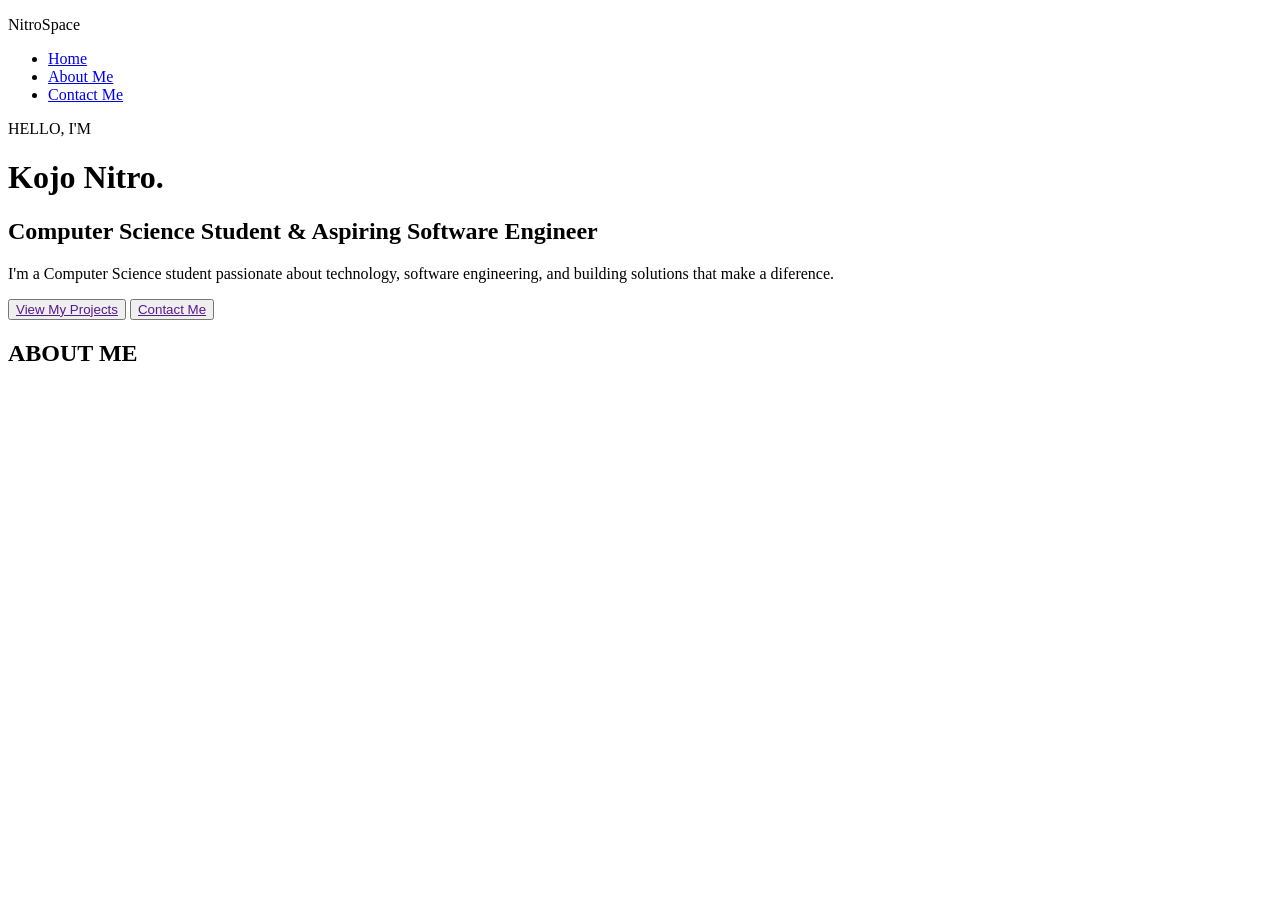
==== index.html @ 53185519 "Add files via upload" ====
<!DOCTYPE html>
<html lang="en">
<head>
    <meta charset="UTF-8">
    <meta name="viewport" content="width=device-width, initial-scale=1.0">
    <link rel="stylesheet" href="css/style.css">
    <title>NitroSpace</title>
</head>
<body>

    <!-- Navbar Section -->
<nav class="navbar">
    <div class="container">
    <div class="logo">
        <p>Nitro<span class="span-blue">Space</span></p>
    </div>
        <ul class="navlist">
        <li><a href="#top">Home</a></li>
        <li><a href="#about-section">About Me</a></li>
        <li><a href="#">Contact Me</a></li>
        </ul>
    </div>
</nav>


<!-- Homepage Section -->
<header class="hero" id="top">
    <div class="container">
        <div class="hero-text">
            <p class="text-1">HELLO, I'M</p>
            <h1>Kojo<span class="span-blue"> Nitro.</span></h1>
            <h2>Computer Science Student & Aspiring Software Engineer</h2>
            <p class="text-2">I'm a Computer Science student passionate about technology, software engineering, and building solutions that make a diference.</p>
        </div>
        <div class="home-btns">
            <button class="btn-1"><a href="">View My Projects</a></button>
            <button class="btn-2"><a href="">Contact Me</a></button>
        </div>
    </div> 
</header>

<section class="about-section" id="about-section">
        <h2>ABOUT ME</h2>
        <div class="container">
        <div class="about-text">

        </div>
        <div class="about-cards">

        </div>
        </div>
</section>

 </div>
</body>
</html>
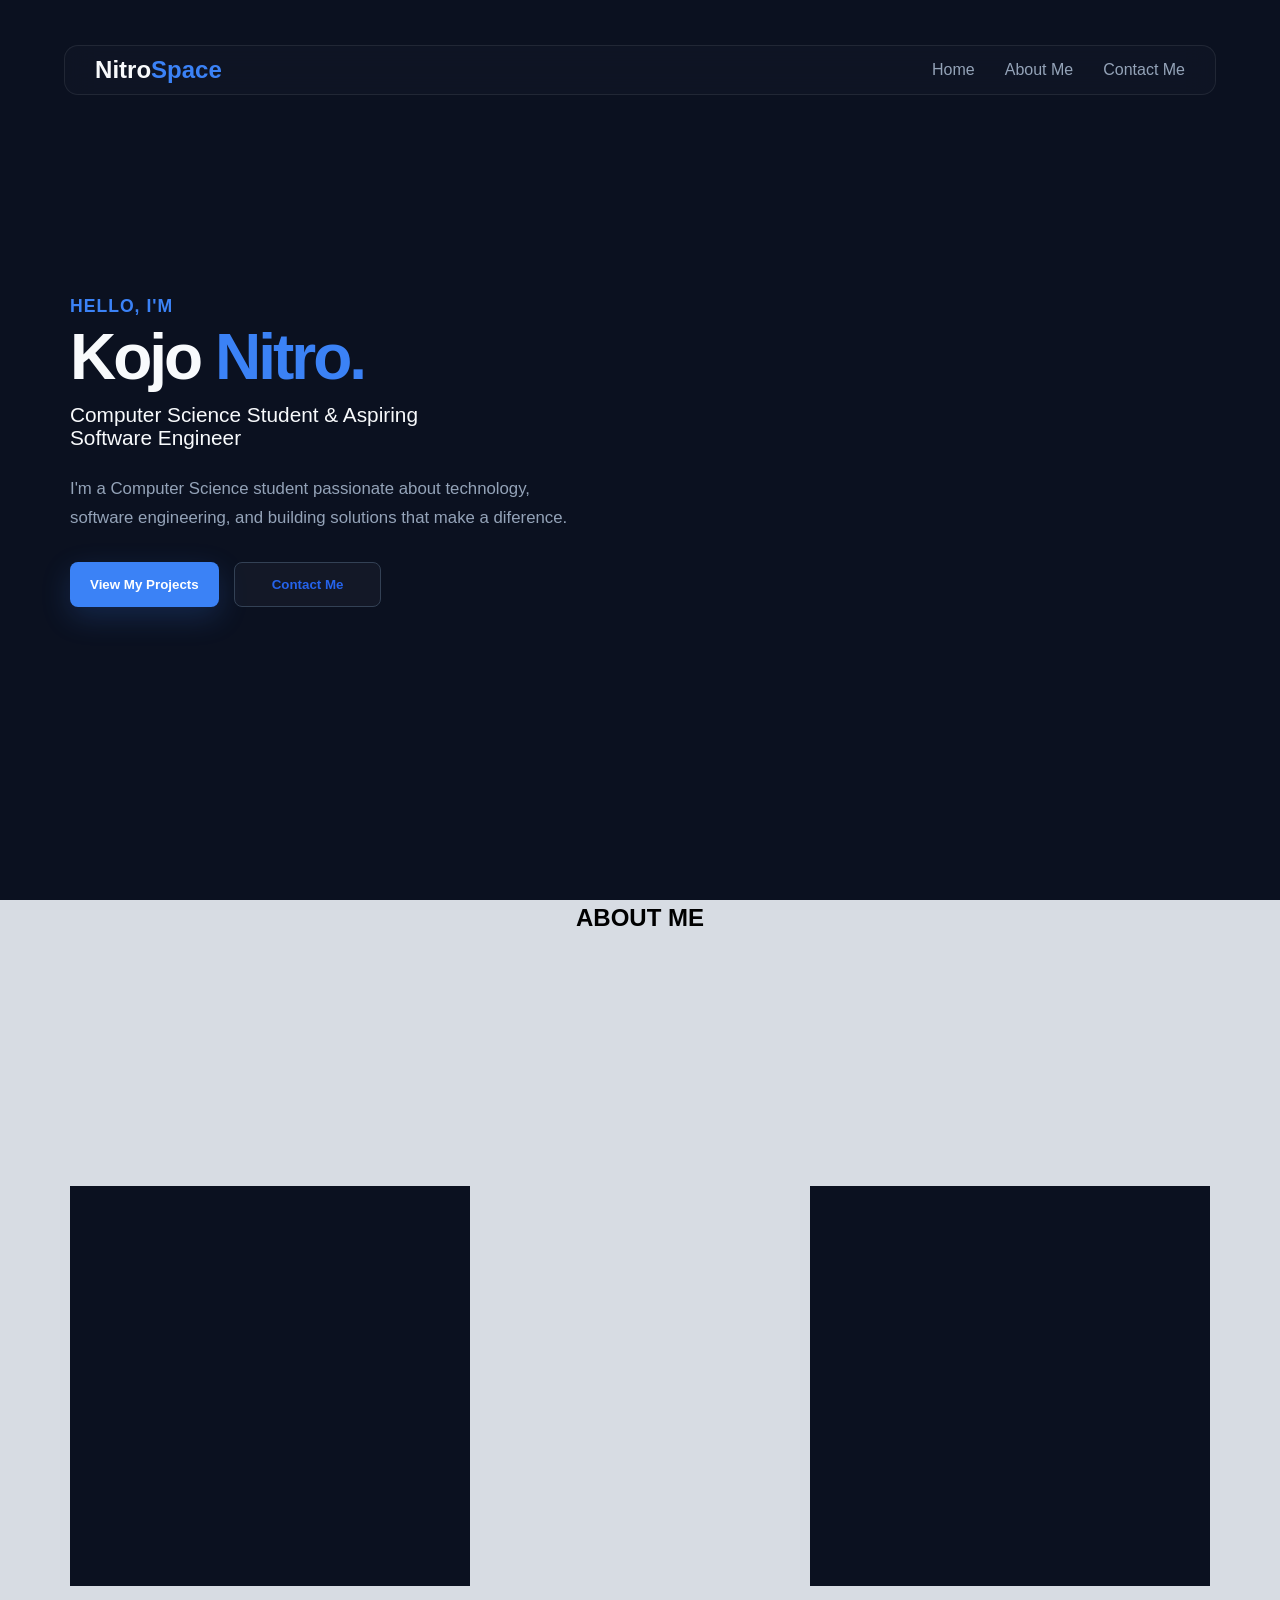
==== commit 9b507b33: "Update index.html" ====
--- a/index.html
+++ b/index.html
@@ -3,7 +3,7 @@
 <head>
     <meta charset="UTF-8">
     <meta name="viewport" content="width=device-width, initial-scale=1.0">
-    <link rel="stylesheet" href="css/style.css">
+    <link rel="stylesheet" href="style.css">
     <title>NitroSpace</title>
 </head>
 <body>
@@ -53,4 +53,4 @@
 
  </div>
 </body>
-</html>+</html>
--- a/style.css
+++ b/style.css
@@ -0,0 +1,235 @@
+* {
+    box-sizing: border-box;
+    margin: 0;
+    padding: 0;       
+}
+
+body {
+    font-family: Helvetica, Arial;
+    font-size: 16px;
+    line-height: 1.5;
+    background: #d7dce3 ;
+}
+
+html {
+    scroll-behavior: smooth;
+}
+
+.container {
+    max-width: 1200px;
+    margin: 0 auto;
+    padding: 0 30px;
+}
+
+/* NAVBAR SECTION */
+
+.navbar {
+    height: 50px;
+    background: rgba(17, 24, 39, 0.65);
+    backdrop-filter: blur(15px);
+    -webkit-backdrop-filter: blur(15px);
+    border: 1px solid rgba(255, 255, 255, 0.08);
+    border-radius: 14px;
+    position: fixed;
+    top: 5%;
+    left: 5%;
+    right: 5%;
+    z-index: 1000;
+}
+
+.navbar .container{
+    display: flex;
+    justify-content: space-between;
+    align-items: center;
+    height: 100%;
+}
+
+.logo {
+    color: #f8fafc;
+    font-size: x-large;
+    font-weight: bold;
+}
+
+
+.span-blue{
+    color: #3b82f6 ;
+}
+
+.navbar ul {
+    display: flex;
+    list-style: none;
+}
+
+
+.navbar a {
+    text-decoration: none;
+    font-weight: 500;
+    color: #94a3b8;
+    margin-left: 30px;
+    transition: 0.3s ease;
+}
+
+.navbar a:hover {
+    color: #f8fafc;
+}
+
+
+/* HERO SECTION */
+.hero {
+    /* display: flex;
+    justify-content: space-between; */
+    background: #0b1120;
+    color: #94a3b8;
+}
+
+.hero .container{
+    display: flex;
+    flex-direction: column;
+    justify-content: center;
+    height: 100vh;
+}
+
+.hero-text h1 {
+    color: #f8fafc;
+    font-size: 4rem;
+    line-height: 1;
+    letter-spacing: -3px;
+    font-weight: 600;
+    margin-bottom: 15px;
+}
+
+.hero-text h2 {
+    max-width: 400px;
+    font-size: 1.3rem;
+    line-height: 1.1;
+    color: #f8fafc;
+    margin-bottom: 25px;
+    font-weight: 500;
+}
+
+.text-1{
+    color: #3b82f6;
+    font-size: 1.1rem;
+    font-weight: 600;
+    margin-bottom: 6px;
+    letter-spacing:1px;
+}
+
+.text-2 {
+    max-width: 500px;
+    line-height: 1.7;
+    font-size: 1.05rem;
+    margin-bottom: 30px;
+}
+
+
+
+.home-btns {
+    display: flex;
+    gap: 15px;
+}
+
+.home-btns a {
+    text-decoration: none;
+}
+
+.btn-1, .btn-2 {
+    border-radius: 8px;
+}
+
+.btn-1 {
+    padding: 14px 20px;
+    background-color: #3b82f6;
+    box-shadow: 0px 10px 30px rgba(59, 130, 246, 0.2);
+    border: none;
+}
+
+.btn-1 a{
+    color: #ffffff;
+    font-weight: 600;
+}
+
+.btn-2 {
+    padding: 14px 37px;
+    border: 1px solid #334155;
+    background-color: rgba(255, 255, 255, 0.03);
+    color: #f8fafc;
+}
+
+.btn-2 a{
+    color: #2563eb;
+    font-weight: 600;
+}
+
+.btn-1:hover{
+    background: #60a5fa;
+    transform: translateY(-3px);
+}
+
+.btn-2:hover{
+    border-color: #3b82f6;
+    color: #60a5fa;
+    transform: translateY(-3px);
+}
+
+/* ABOUT SECTION */
+.about-section h2 {
+    text-align: center;
+}
+
+.about-section .container {
+    height: 100vh;
+    display: flex;
+    justify-content: space-between;
+    align-items: center;
+}
+
+.about-text {
+    background: #0b1120;
+    width: 400px;
+    height: 400px;
+}
+
+.about-cards {
+    background: #0b1120;
+    width: 400px;
+    height: 400px;
+}
+
+
+/* RESPONSIVE SECTION */
+@media(max-width: 767px) {
+
+    .navbar ul{
+        /* display: none; */
+    }
+
+    .hero .container{
+        justify-content: center;
+        text-align: center;
+        /* background: green; */
+    }
+    
+    .hero-text h2{
+        margin: 0 auto;
+        margin-bottom: 20px;
+    }
+
+    .hero-text h2, .text-2{
+        max-width: max-content;
+    }
+    .text-2{
+        margin-bottom: 40px;
+    }
+    .hero .home-btns{
+        display: flex;
+        justify-content: center;
+        /* flex-direction: column; */
+    }
+}
+
+@media(min-width:768px) and (max-width:1023px){
+    .hero .container{
+        /* background: red; */
+    }
+}
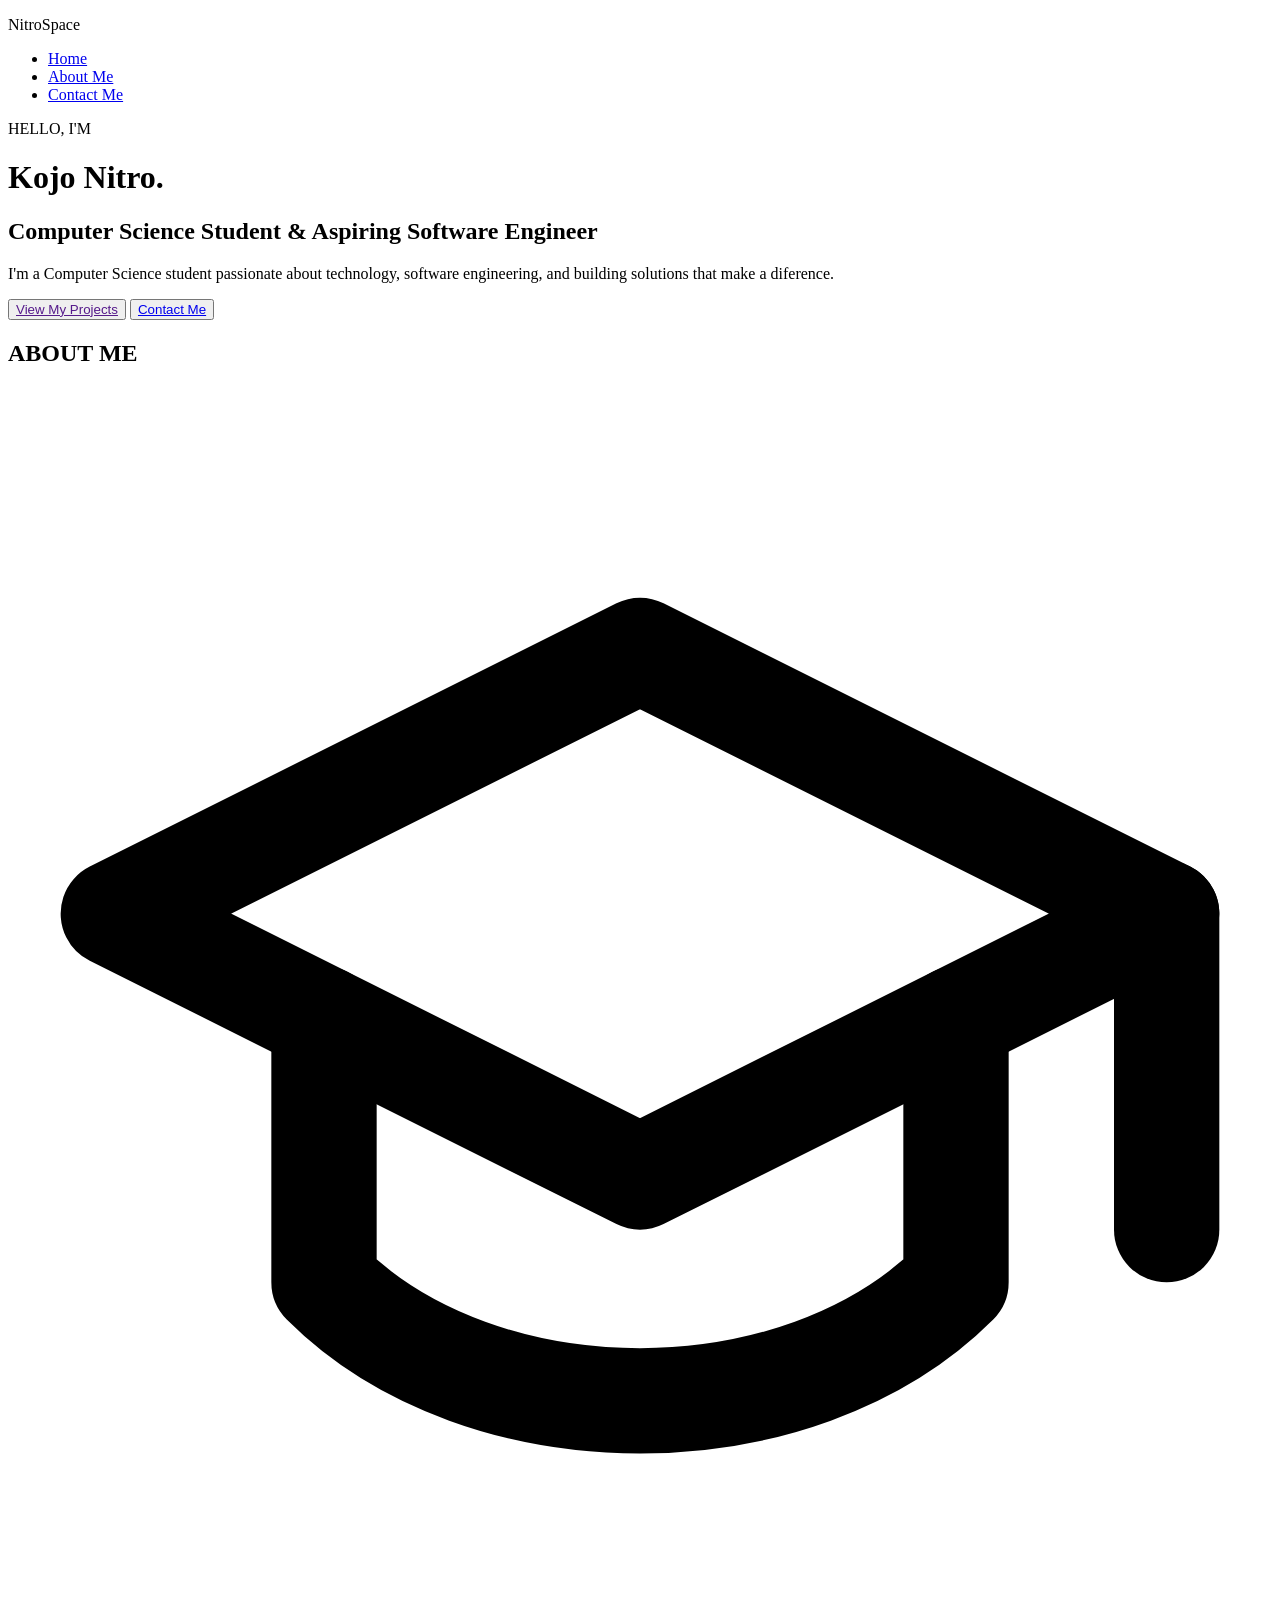
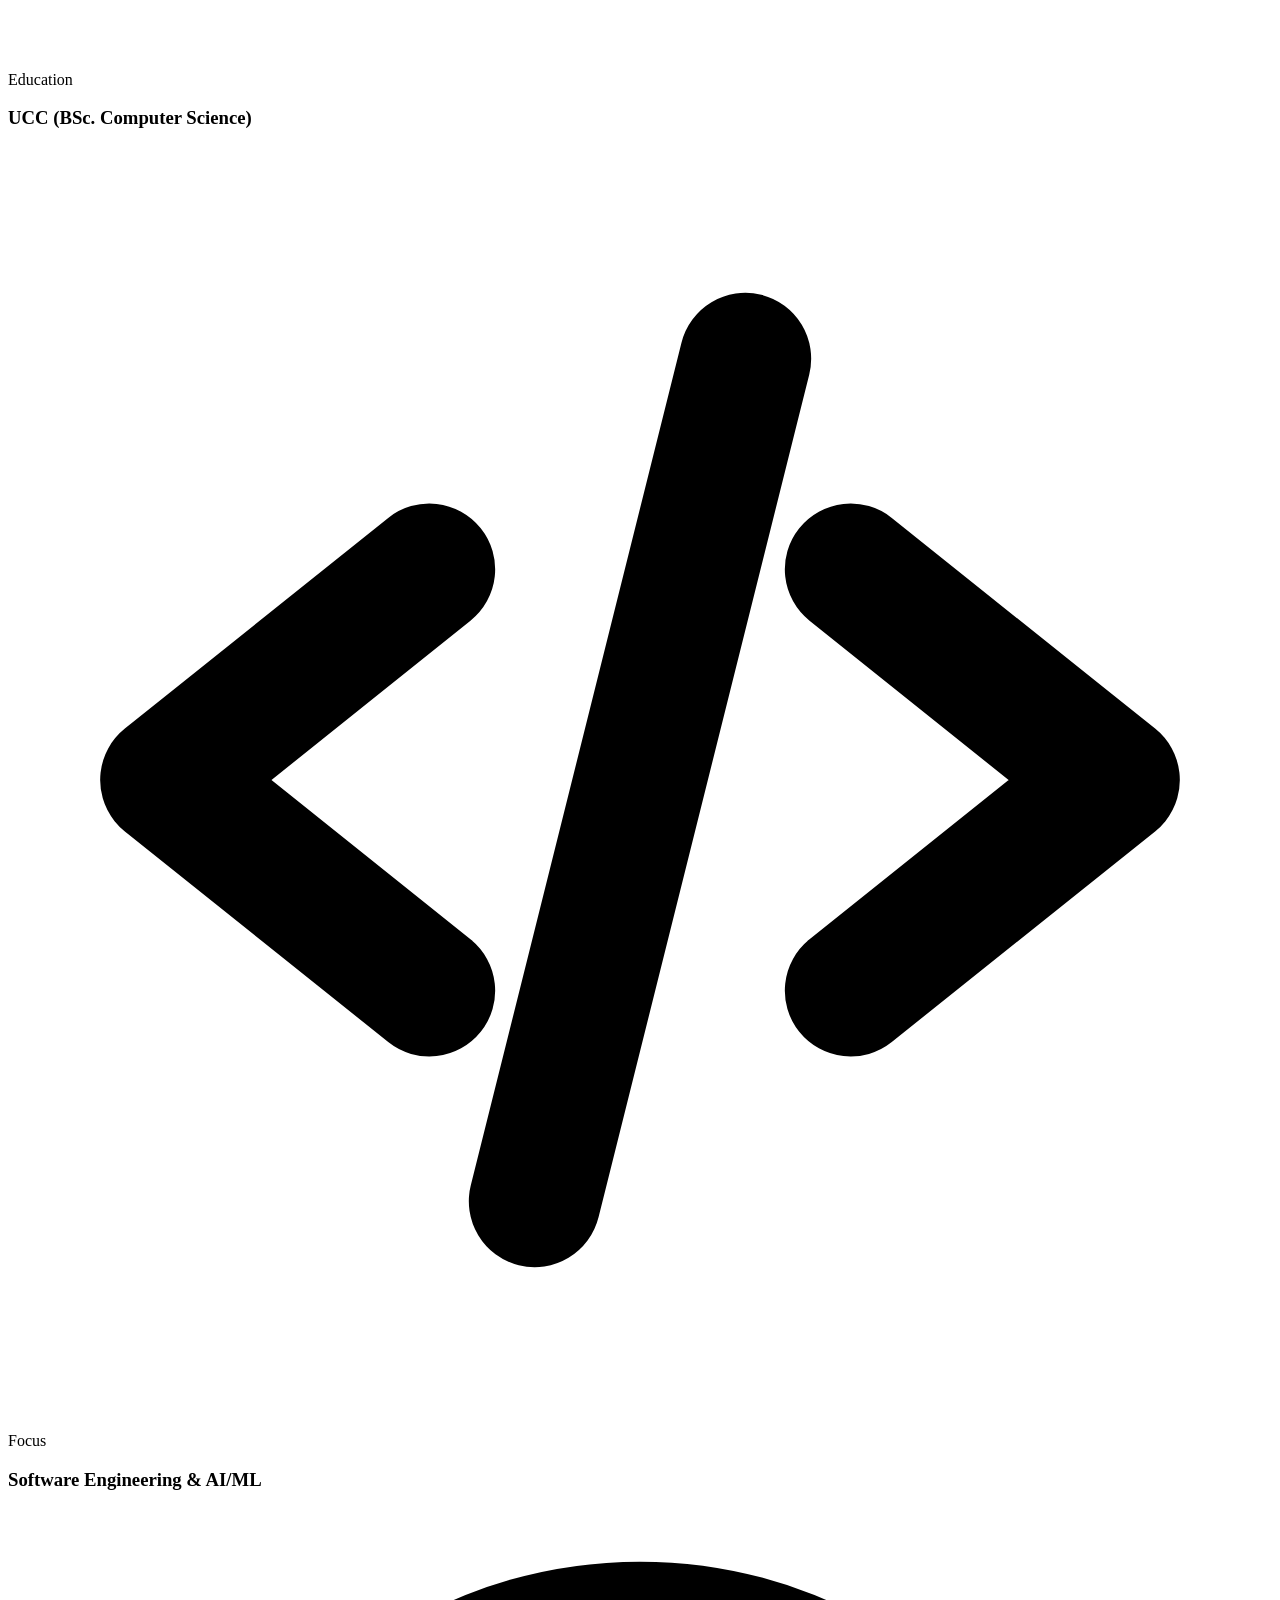
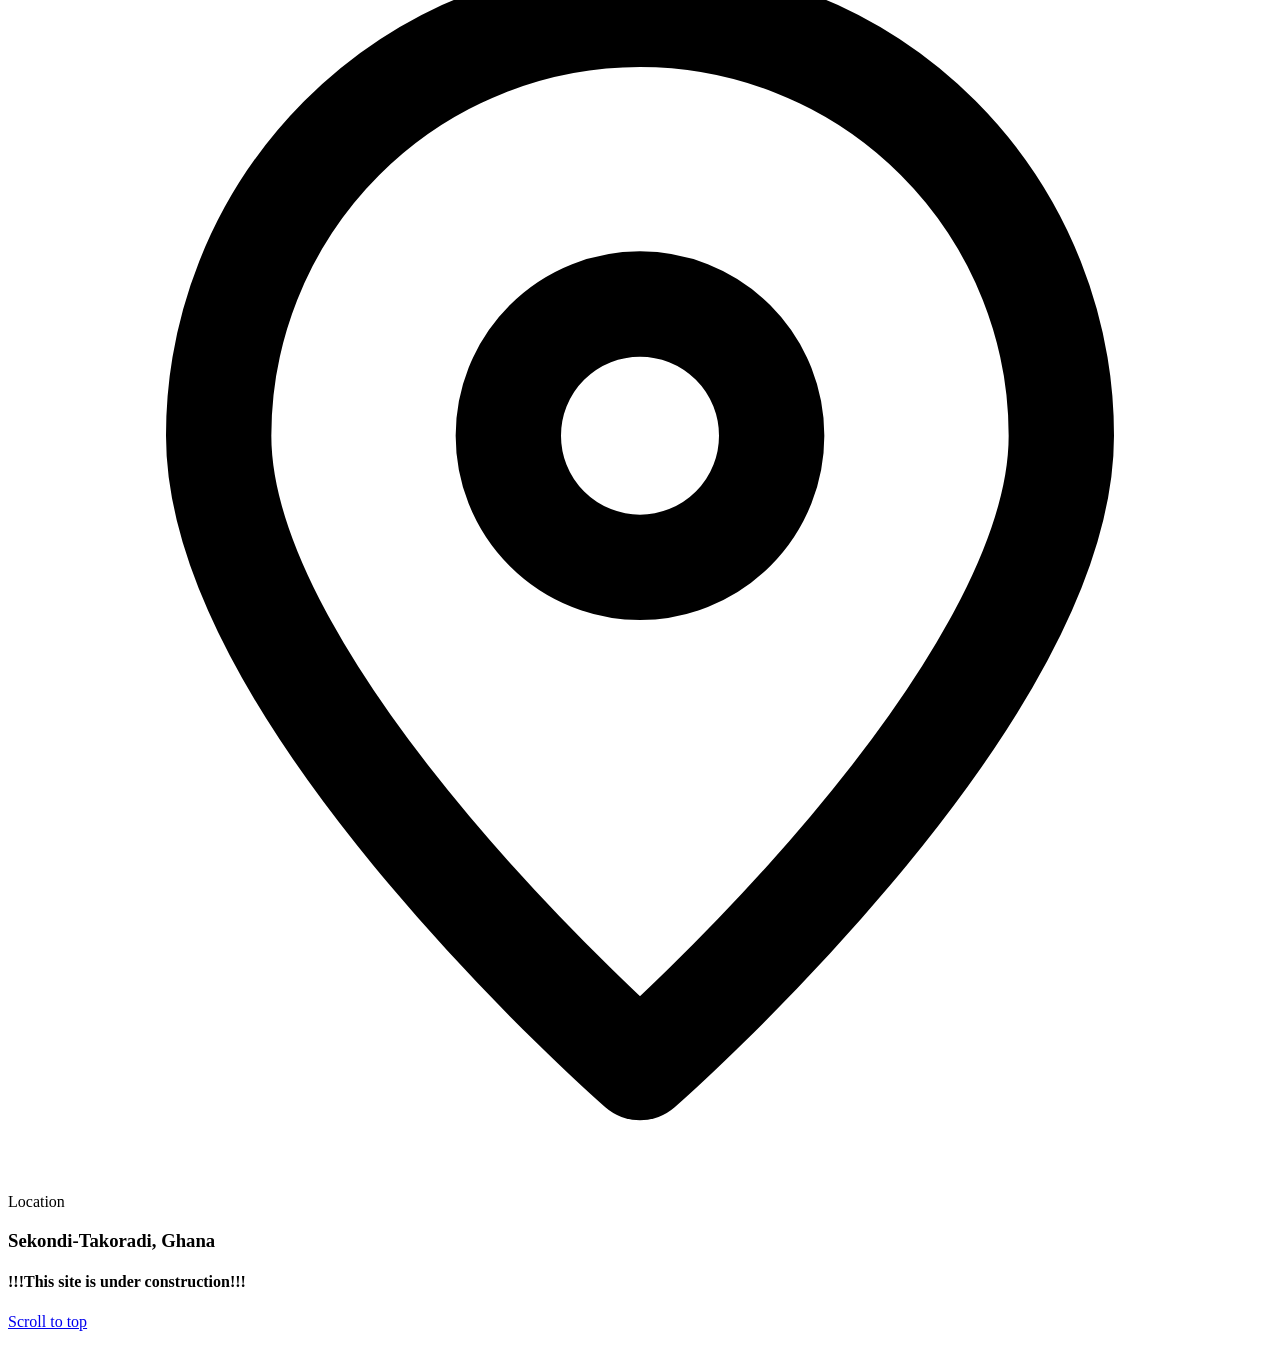
==== commit 96861717: "Add files via upload" ====
--- a/index.html
+++ b/index.html
@@ -3,7 +3,7 @@
 <head>
     <meta charset="UTF-8">
     <meta name="viewport" content="width=device-width, initial-scale=1.0">
-    <link rel="stylesheet" href="style.css">
+    <link rel="stylesheet" href="css/style.css">
     <title>NitroSpace</title>
 </head>
 <body>
@@ -34,7 +34,7 @@
         </div>
         <div class="home-btns">
             <button class="btn-1"><a href="">View My Projects</a></button>
-            <button class="btn-2"><a href="">Contact Me</a></button>
+            <button class="btn-2"><a href="https://wa.me/message/QJP7PUDPM3DHO1" target="_blank">Contact Me</a></button>
         </div>
     </div> 
 </header>
@@ -43,14 +43,88 @@
         <h2>ABOUT ME</h2>
         <div class="container">
         <div class="about-text">
+            
+        </div>
+
+        <div class="about-card">
+            <div class="card">
+                <div class="card-icon">
+            <svg xmlns="http://www.w3.org/2000/svg"
+                viewBox="0 0 24 24" fill="none"
+                stroke="currentColor" stroke-width="2"
+                stroke-linecap="round"
+                stroke-linejoin="round">
+
+                <path d="m22 10-10-5-10 5 10 5 10-5Z"/>
+                <path d="M6 12v5c3 3 9 3 12 0v-5"/>
+                <path d="M22 10v6"/>
+            </svg>
+        </div>
+
+        <div class="card-content">
+            <p>Education</p>
+            <h3>UCC (BSc. Computer Science)</h3>
+        </div>
+            </div>
+        </div>
+
+        <div class="about-card">
+            <div class="card">
+                    <div class="card-icon">
+            <svg xmlns="http://www.w3.org/2000/svg"
+                viewBox="0 0 24 24" fill="none"
+                stroke="currentColor" stroke-width="2.5"
+                stroke-linecap="round"
+                stroke-linejoin="round">
+
+                <path d="m8 8-5 4 5 4"/>
+                <path d="m16 8 5 4-5 4"/>
+                <path d="m14 4-4 16"/>
+            </svg>
+        </div>
+
+        <div class="card-content">
+            <p>Focus</p>
+            <h3>Software Engineering & AI/ML</h3>
+        </div>
+        </div>
+        </div>
+
+        <div class="about-card">
+            <div class="card">
+                    <div class="card-icon">
+            <svg xmlns="http://www.w3.org/2000/svg"
+                viewBox="0 0 24 24" fill="none"
+                stroke="currentColor" stroke-width="2"
+                stroke-linecap="round"
+                stroke-linejoin="round">
+
+                <path d="M20 10c0 5-8 12-8 12S4 15 4 10a8 8 0 1 1 16 0Z"/>
+                <circle cx="12" cy="10" r="2.5"/>
+            </svg>
+        </div>
+
+        <div class="card-content">
+            <p>Location</p>
+            <h3>Sekondi-Takoradi, Ghana</h3>
+        </div>
+        </div>
+        </div>
 
         </div>
-        <div class="about-cards">
 
-        </div>
-        </div>
 </section>
 
- </div>
+<div class="construction">
+    <div class="container">
+    <h4>!!!This site is under construction!!!</h4>
+    <p><a href="#">Scroll to top</a></p>
+    </div>
+</div>
 </body>
 </html>
+
+
+
+
+
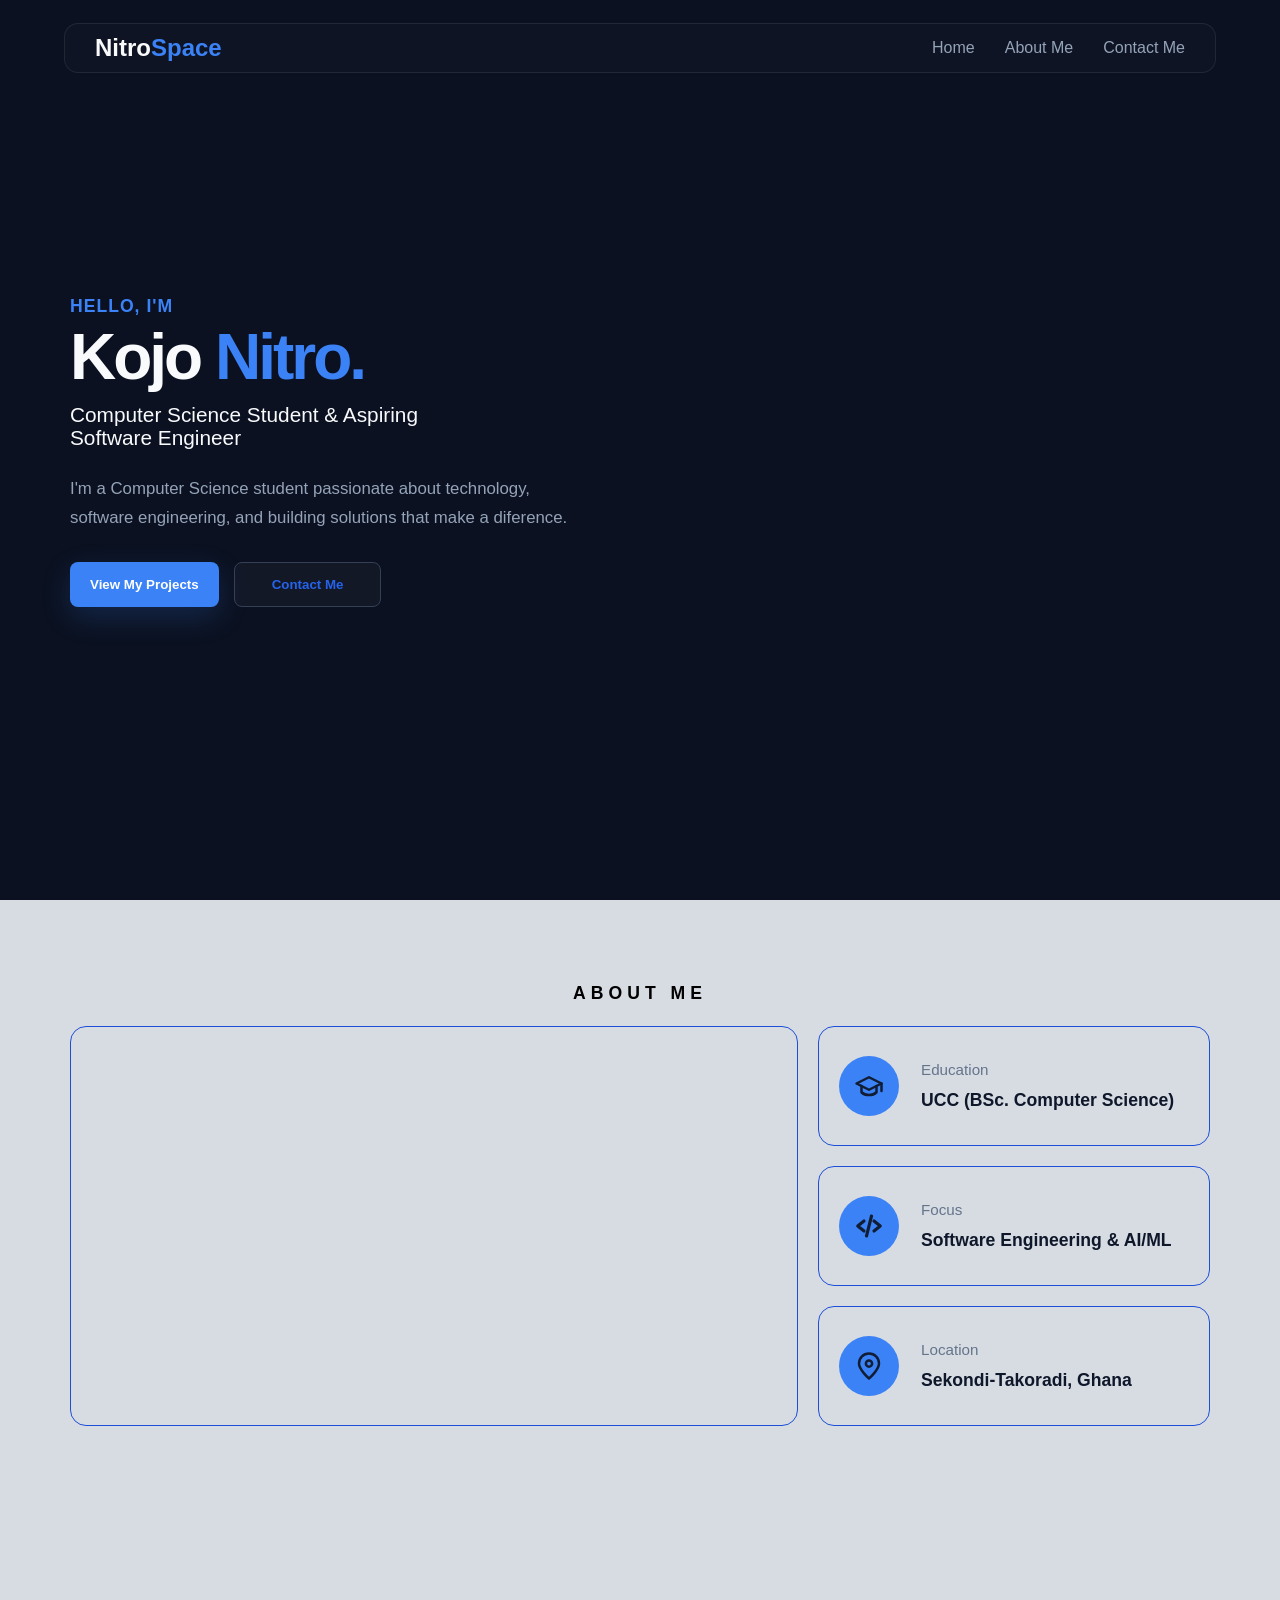
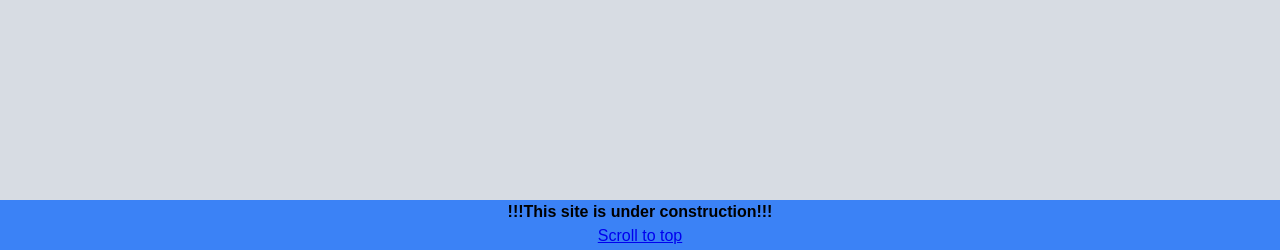
==== commit b6f22aba: "Update index.html" ====
--- a/index.html
+++ b/index.html
@@ -3,7 +3,7 @@
 <head>
     <meta charset="UTF-8">
     <meta name="viewport" content="width=device-width, initial-scale=1.0">
-    <link rel="stylesheet" href="css/style.css">
+    <link rel="stylesheet" href="style.css">
     <title>NitroSpace</title>
 </head>
 <body>
--- a/style.css
+++ b/style.css
@@ -0,0 +1,373 @@
+* {
+    box-sizing: border-box;
+    margin: 0;
+    padding: 0;       
+}
+
+body {
+    font-family: Helvetica, Arial;
+    font-size: 16px;
+    line-height: 1.5;
+    background: #d7dce3 ;
+}
+
+html {
+    scroll-behavior: smooth;
+}
+
+.container {
+    max-width: 1200px;
+    margin: 0 auto;
+    padding: 0 30px;
+}
+
+/* NAVBAR SECTION */
+
+.navbar {
+    height: 50px;
+    background: rgba(17, 24, 39, 0.65);
+    backdrop-filter: blur(15px);
+    -webkit-backdrop-filter: blur(15px);
+    border: 1px solid rgba(255, 255, 255, 0.08);
+    border-radius: 14px;
+    position: fixed;
+    top: 2.5%;
+    left: 5%;
+    right: 5%;
+    z-index: 1000;
+}
+
+.navbar .container{
+    display: flex;
+    justify-content: space-between;
+    align-items: center;
+    height: 100%;
+}
+
+.logo {
+    color: #f8fafc;
+    font-size: x-large;
+    font-weight: bold;
+}
+
+
+.span-blue{
+    color: #3b82f6 ;
+}
+
+.navbar ul {
+    display: flex;
+    list-style: none;
+}
+
+
+.navbar a {
+    text-decoration: none;
+    font-weight: 500;
+    color: #94a3b8;
+    margin-left: 30px;
+    transition: 0.3s ease;
+}
+
+.navbar a:hover {
+    color: #f8fafc;
+}
+
+
+/* HERO SECTION */
+.hero {
+    /* display: flex;
+    justify-content: space-between; */
+    background: #0b1120;
+    color: #94a3b8;
+}
+
+.hero .container{
+    display: flex;
+    flex-direction: column;
+    justify-content: center;
+    height: 100vh;
+}
+
+.hero-text h1 {
+    color: #f8fafc;
+    font-size: 4rem;
+    line-height: 1;
+    letter-spacing: -3px;
+    font-weight: 600;
+    margin-bottom: 15px;
+}
+
+.hero-text h2 {
+    max-width: 400px;
+    font-size: 1.3rem;
+    line-height: 1.1;
+    color: #f8fafc;
+    margin-bottom: 25px;
+    font-weight: 500;
+}
+
+.text-1{
+    color: #3b82f6;
+    font-size: 1.1rem;
+    font-weight: 600;
+    margin-bottom: 6px;
+    letter-spacing:1px;
+}
+
+.text-2 {
+    max-width: 500px;
+    line-height: 1.7;
+    font-size: 1.05rem;
+    margin-bottom: 30px;
+}
+
+
+
+.home-btns {
+    display: flex;
+    gap: 15px;
+}
+
+.home-btns a {
+    text-decoration: none;
+}
+
+.btn-1, .btn-2 {
+    border-radius: 8px;
+}
+
+.btn-1 {
+    padding: 14px 20px;
+    background-color: #3b82f6;
+    box-shadow: 0px 10px 30px rgba(59, 130, 246, 0.2);
+    border: none;
+}
+
+.btn-1 a{
+    color: #ffffff;
+    font-weight: 600;
+}
+
+.btn-2 {
+    padding: 14px 37px;
+    border: 1px solid #334155;
+    background-color: rgba(255, 255, 255, 0.03);
+    color: #f8fafc;
+}
+
+.btn-2 a{
+    color: #2563eb;
+    font-weight: 600;
+}
+
+.btn-1:hover{
+    background: #60a5fa;
+    transform: translateY(-3px);
+}
+
+.btn-2:hover{
+    border-color: #3b82f6;
+    color: #60a5fa;
+    transform: translateY(-3px);
+}
+
+/* ABOUT SECTION */
+
+.about-section{
+    min-height: 100vh;
+    padding: 80px 0%;
+    box-sizing: border-box;
+}
+
+.about-section h2 {
+    text-align: center;
+    margin-bottom: 20px;
+    font-weight: 700;
+    font-size: 1.1rem;
+    letter-spacing: 5px;
+}
+
+.about-section .container {
+    display: grid;
+    grid-template-columns: 1.3fr 0.7fr;
+    grid-template-rows: repeat(3, 1fr);
+    gap: 20px;
+    height: 400px;
+}
+
+.about-text {
+    grid-column: 1;
+    grid-row: 1 / 4;
+    border: 1px solid #1d4ed8;
+    border-radius: 16px;
+}
+
+.about-card {
+    grid-column: 2;
+    background: linear-gradient(
+        135deg
+        #101d35
+        #080f20
+    );
+    border-radius: 16px;
+    border: 1px solid #1d4ed8;
+    box-sizing: border-box;
+    transition: 0.3s ease;
+}
+
+.about-card:hover {
+    transform: translateY(-4px);
+}
+
+
+
+.card {
+    display: flex;
+    align-items: center;
+    gap: 22px;
+    width: 100%;
+    height: 100%;
+    margin-left: 20px;
+} 
+
+
+/* ICON CONTAINER */
+.card-icon {
+    width: 60px;
+    height: 60px;
+    min-width: 60px;
+    display: flex;
+    align-items: center;
+    justify-content: center;
+    background: #3b82f6;
+    color: #101d35;
+    border-radius: 50%;
+}
+
+
+
+/* SVG ICONS */
+.card-icon svg {
+    width: 30px;
+    height: 30px;
+}
+
+
+/* CARD TEXT */
+.card-content {
+    display: flex;
+    flex-direction: column;
+    gap: 5px;
+}
+
+.card-content p {
+    margin: 0;
+    color: #64748B;
+    font-size: 0.95rem;
+    font-weight: 500;
+}
+
+.card-content h3 {
+    margin: 0;
+    color: #0F172A;
+    font-size: 1.1rem;
+    font-weight: 600;
+    line-height: 1.5;
+}
+
+
+
+.construction {
+    height: 50px;
+    background: #3b82f6;
+    text-align: center;
+}
+
+.construction .container{
+    
+}
+
+
+/* RESPONSIVE SECTION */
+@media(max-width: 767px) {
+
+    .navbar ul{
+        display: none;
+    }
+
+    .hero .container{
+        justify-content: center;
+        text-align: center;
+    }
+    
+    .hero-text h2{
+        margin: 0 auto;
+        margin-bottom: 20px;
+    }
+
+    .hero-text h2, .text-2{
+        max-width: max-content;
+    }
+    .text-2{
+        margin-bottom: 40px;
+    }
+    .hero .home-btns{
+        display: flex;
+        justify-content: center;
+    }
+
+    .about-section{
+
+    }
+
+    .about-section .container{
+        grid-template-columns: 1fr;
+        grid-template-rows: auto;
+        gap: 16px;
+    }
+
+    .about-text {
+        grid-column: 1;
+        grid-row: auto;
+    }
+
+    .about-card {
+        grid-column: 1;
+        grid-row: auto;
+    }
+}
+
+@media(min-width:768px) and (max-width:1023px){
+
+        .hero .container{
+        justify-content: center;
+        text-align: center;
+        /* background: green; */
+    }
+    
+    .hero-text h2{
+        margin: 0 auto;
+        margin-bottom: 20px;
+    }
+
+    .hero-text h2, .text-2{
+        max-width: max-content;
+    }
+    .text-2{
+        margin-bottom: 40px;
+    }
+    .hero .home-btns{
+        display: flex;
+        justify-content: center;
+    }
+
+    .about-section .container{
+    }
+
+}
+
+@media(min-width:1024px){
+
+
+}
